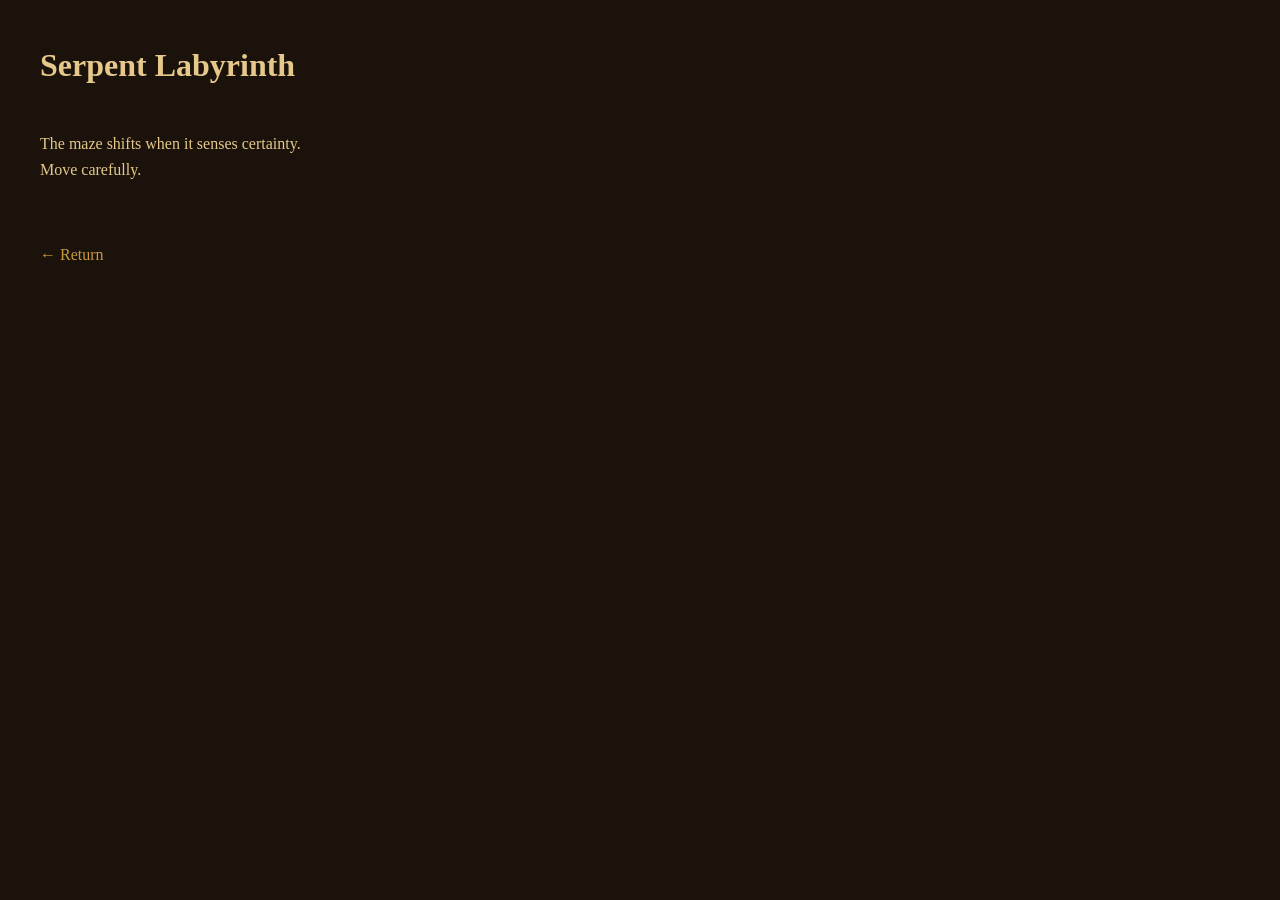
==== labyrinth.html @ 1b688a95 "Create labyrinth.html" ====
<!DOCTYPE html>
<html lang="en">
<head>
  <meta charset="UTF-8">
  <title>Serpent Labyrinth</title>
  <link rel="stylesheet" href="style.css">
</head>
<body>

  <h2>Serpent Labyrinth</h2>
  <p>
    The maze shifts when it senses certainty.<br>
    Move carefully.
  </p>

  <div id="maze" class="game-container"></div>
  <p id="status"></p>

  <a href="index.html">← Return</a>

  <script src="labyrinth.js"></script>
</body>
</html>
---- style.css ----
* {
  box-sizing: border-box;
}

body {
  margin: 0;
  font-family: "Libre Baskerville", Georgia, serif;
  background-color: #1a120b;
  color: #e6c98a;
  line-height: 1.6;
}

/* ---- MENU ---- */

.menu {
  padding: 60px 40px;
  max-width: 900px;
  margin: auto;
}

h1 {
  font-size: 3.2rem;
  margin-bottom: 0;
}

.subtitle {
  margin-top: 8px;
  margin-bottom: 50px;
  opacity: 0.8;
}

.menu-buttons {
  display: flex;
  flex-direction: column;
  gap: 18px;
  max-width: 320px;
}

.menu-buttons a {
  background-color: #d4a44a;
  color: #1a120b;
  padding: 14px 18px;
  border-radius: 6px;
  text-decoration: none;
  font-weight: 600;
  transition: transform 0.15s ease;
}

.menu-buttons a:hover {
  transform: translateX(4px);
}

.footer-note {
  margin-top: 80px;
  font-size: 0.8rem;
  opacity: 0.6;
}

/* ---- GAME PAGES ---- */

h2 {
  margin: 40px;
  font-size: 2rem;
}

p {
  margin: 0 40px 20px;
  max-width: 600px;
}

.game-container {
  margin: 30px 40px;
}

/* ---- MAZE ---- */

#maze {
  display: grid;
  gap: 2px;
}

#maze div {
  width: 40px;
  height: 40px;
  background-color: #24180f;
  display: flex;
  align-items: center;
  justify-content: center;
  font-size: 1.1rem;
}

/* ---- BUTTONS ---- */

button {
  background-color: #c79a3d;
  border: none;
  padding: 10px 16px;
  border-radius: 5px;
  font-family: inherit;
  cursor: pointer;
  margin: 6px;
}

button:hover {
  background-color: #ddb25b;
}

/* ---- LINKS ---- */

a {
  color: #c79a3d;
  text-decoration: none;
  margin-left: 40px;
}

a:hover {
  text-decoration: underline;
}
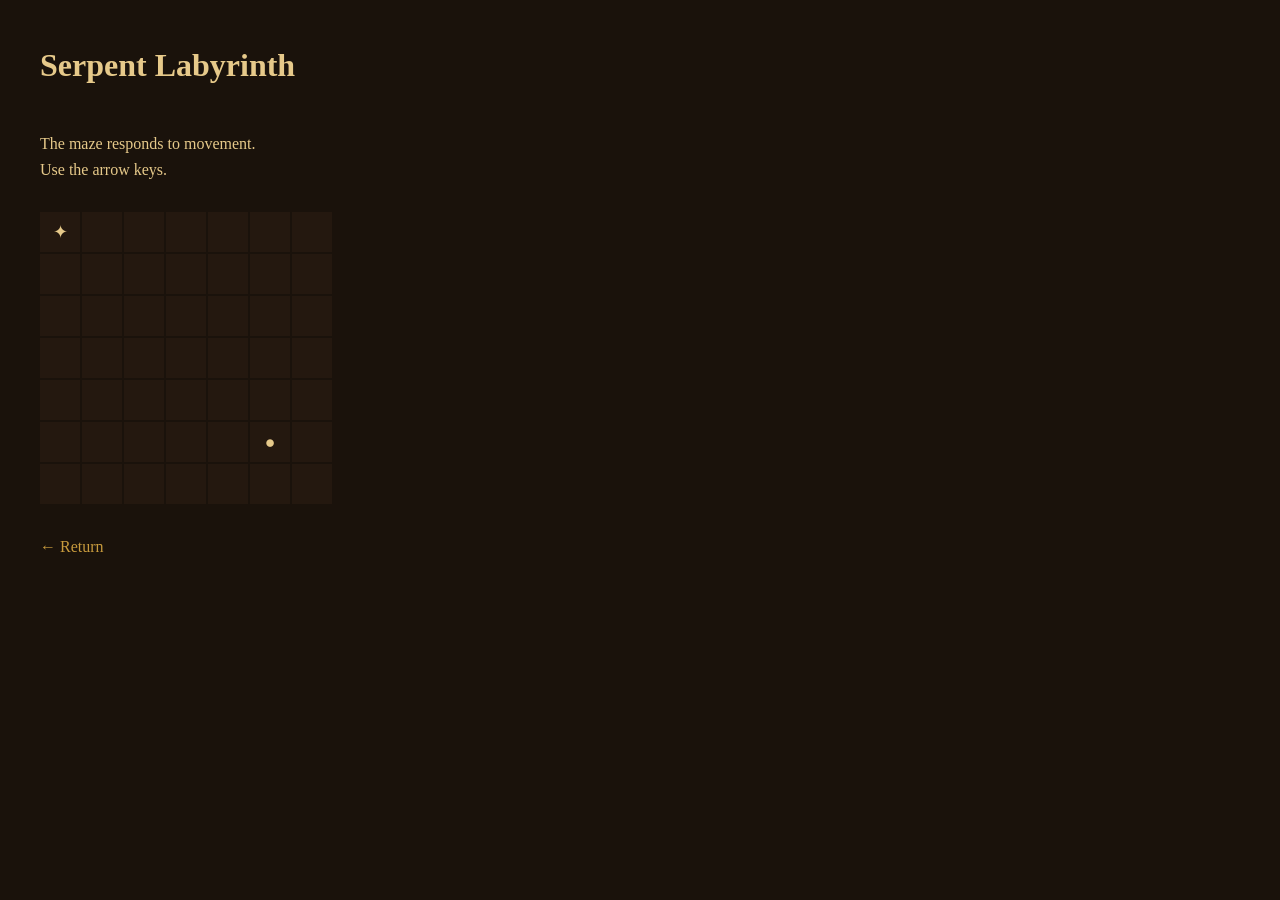
==== commit 33463bf6: "Update labyrinth.html" ====
--- a/labyrinth.html
+++ b/labyrinth.html
@@ -9,8 +9,8 @@
 
   <h2>Serpent Labyrinth</h2>
   <p>
-    The maze shifts when it senses certainty.<br>
-    Move carefully.
+    The maze responds to movement.<br>
+    Use the arrow keys.
   </p>
 
   <div id="maze" class="game-container"></div>
